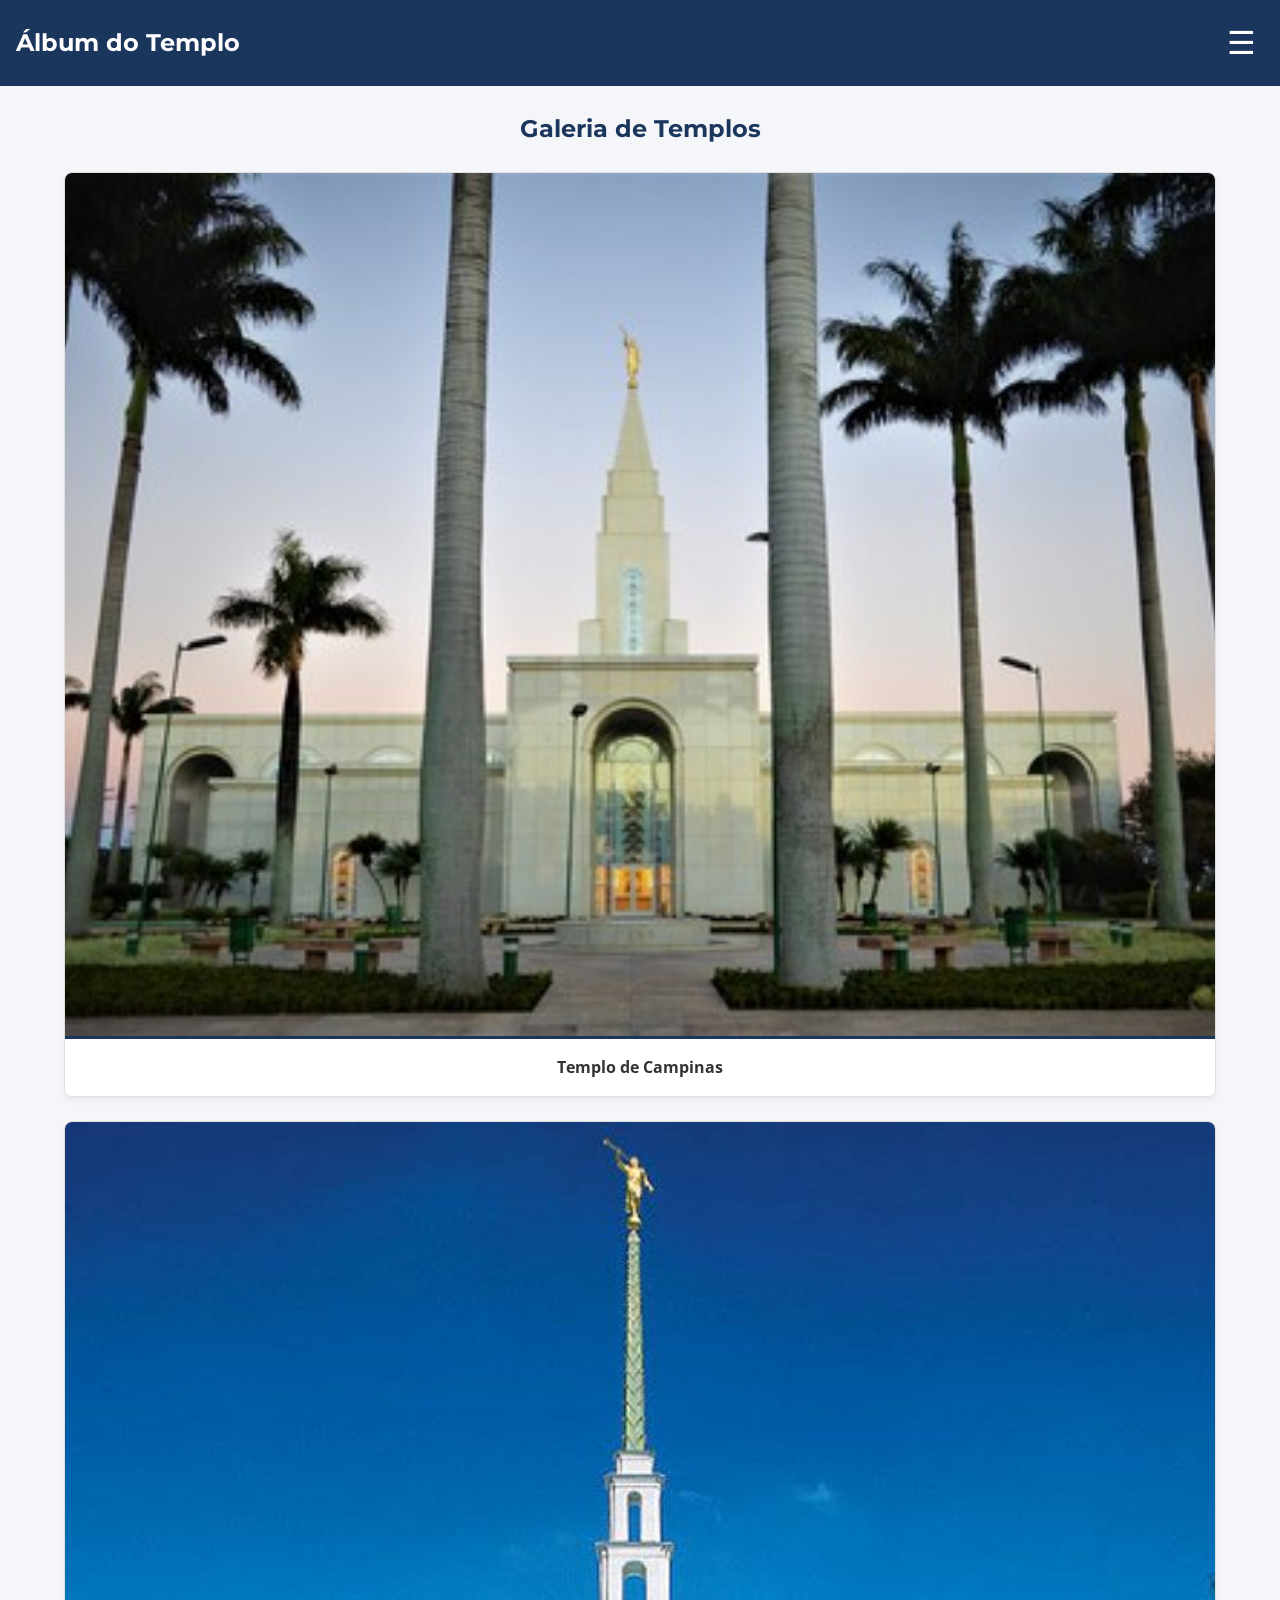
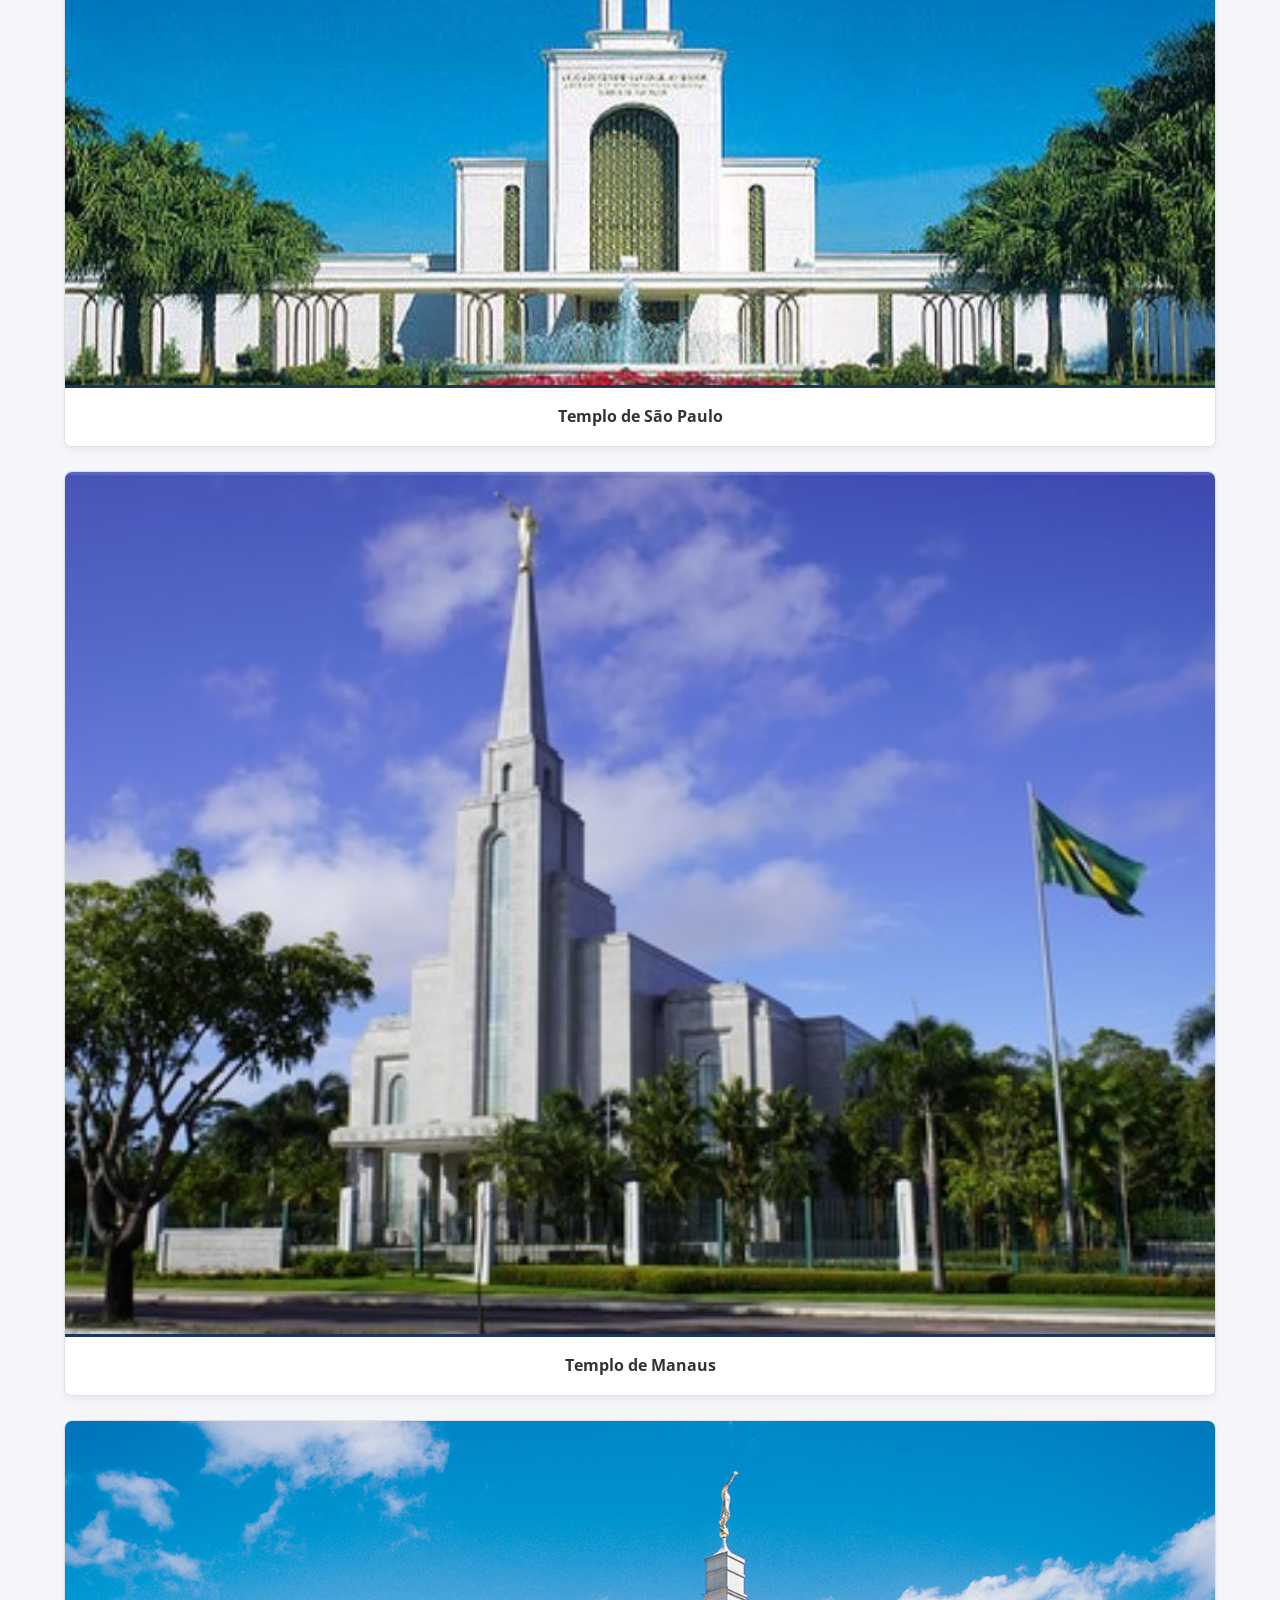
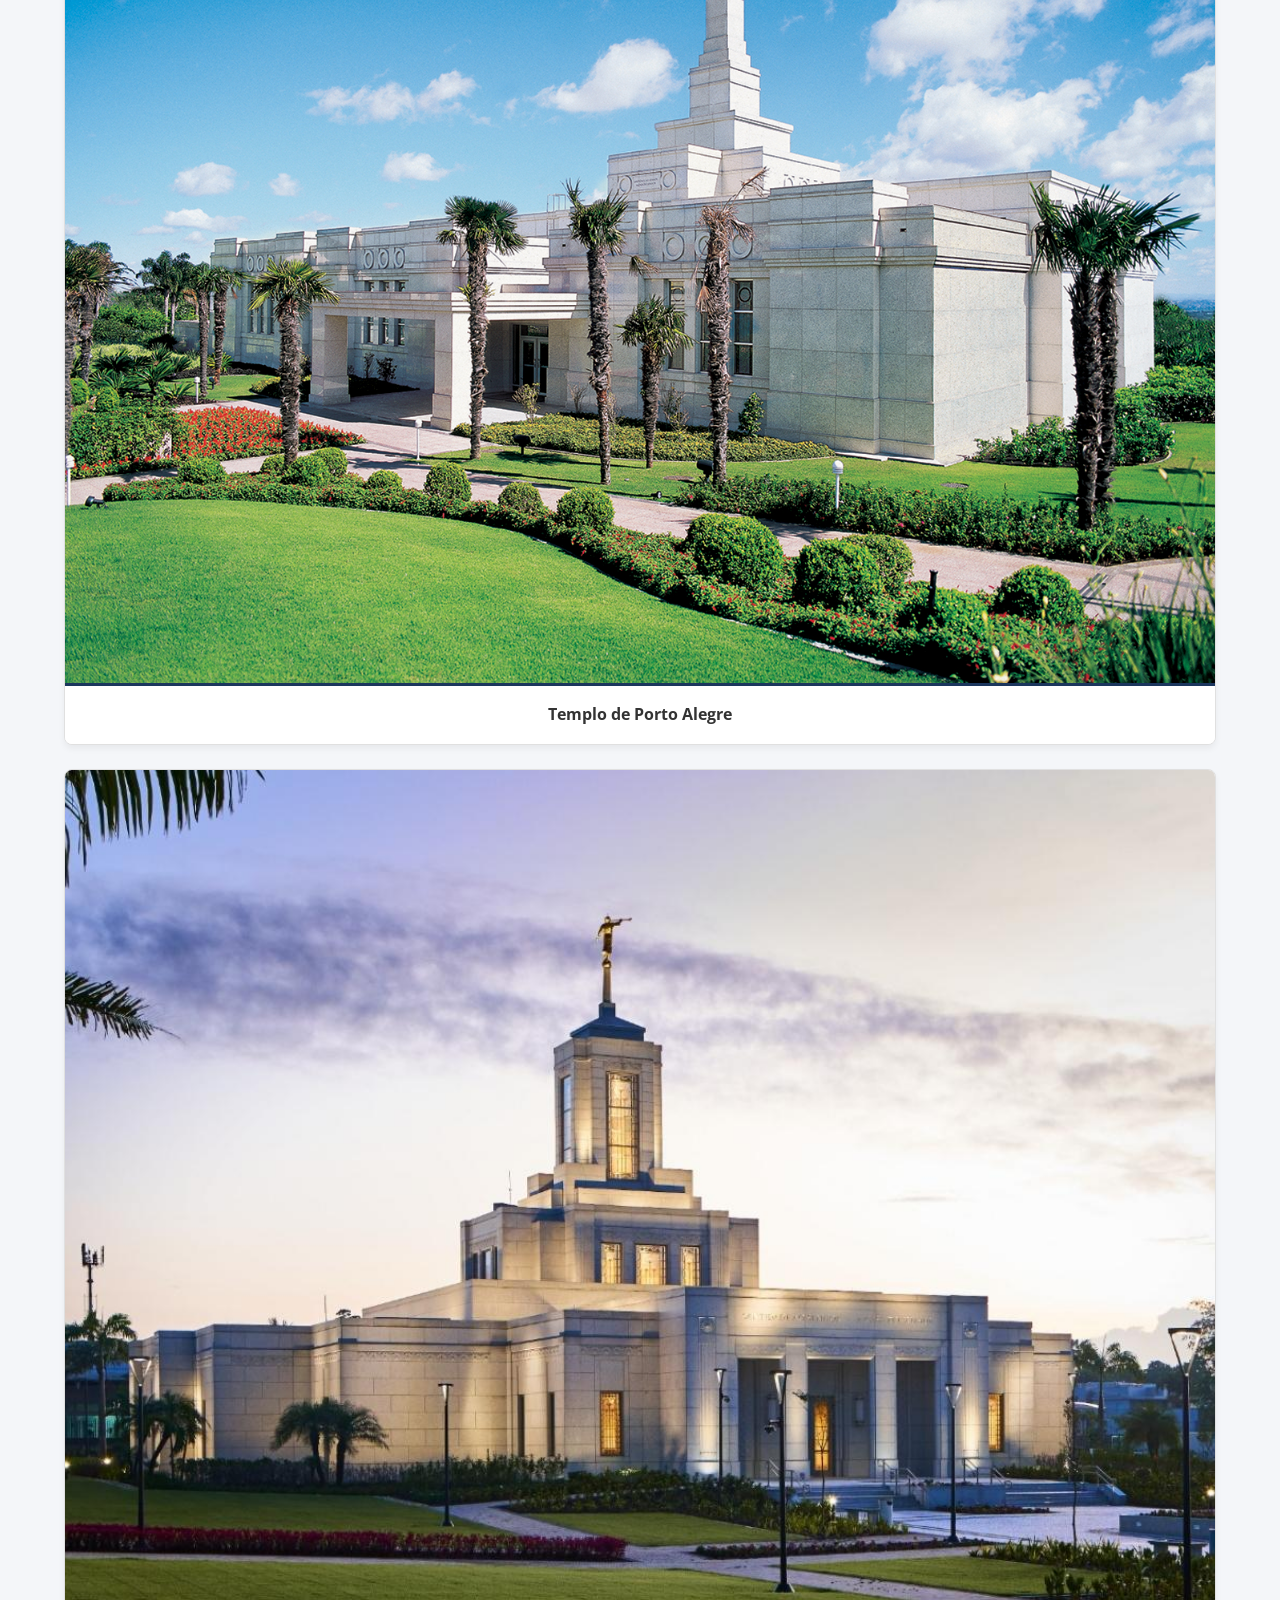
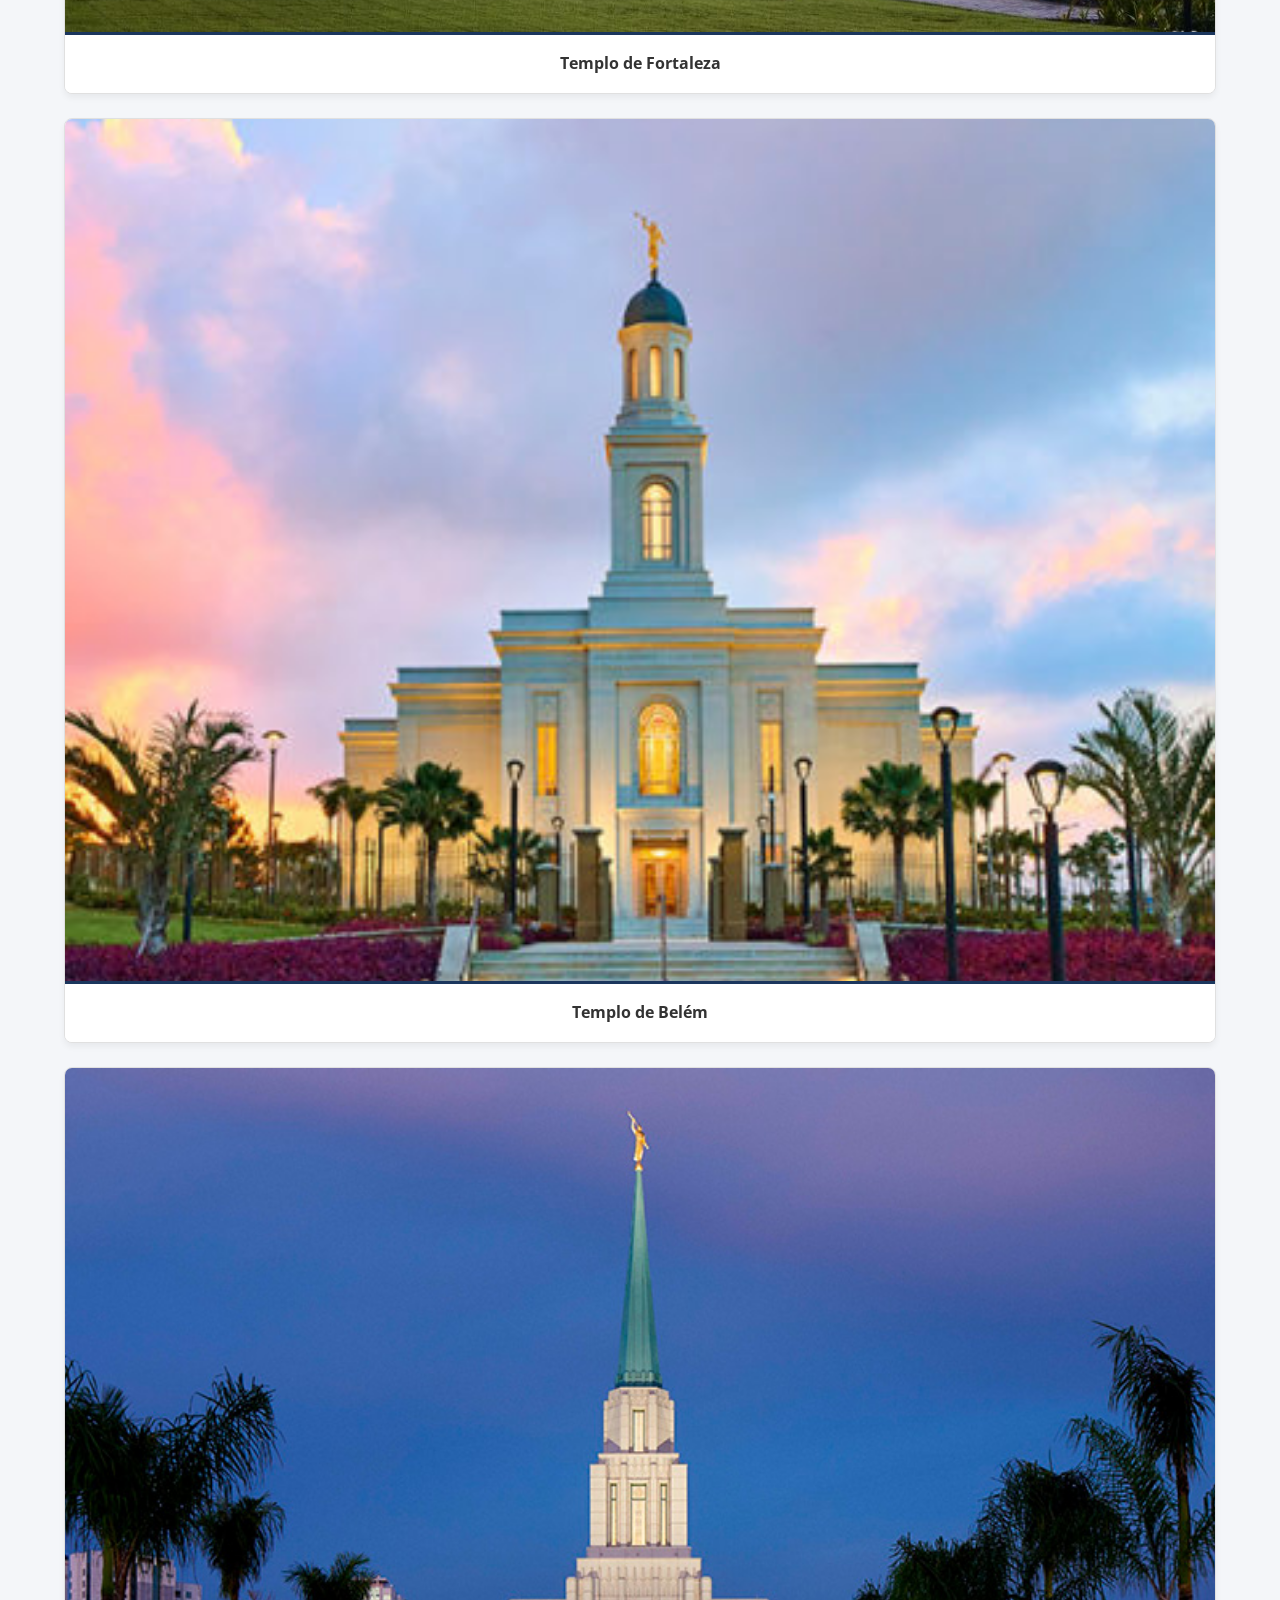
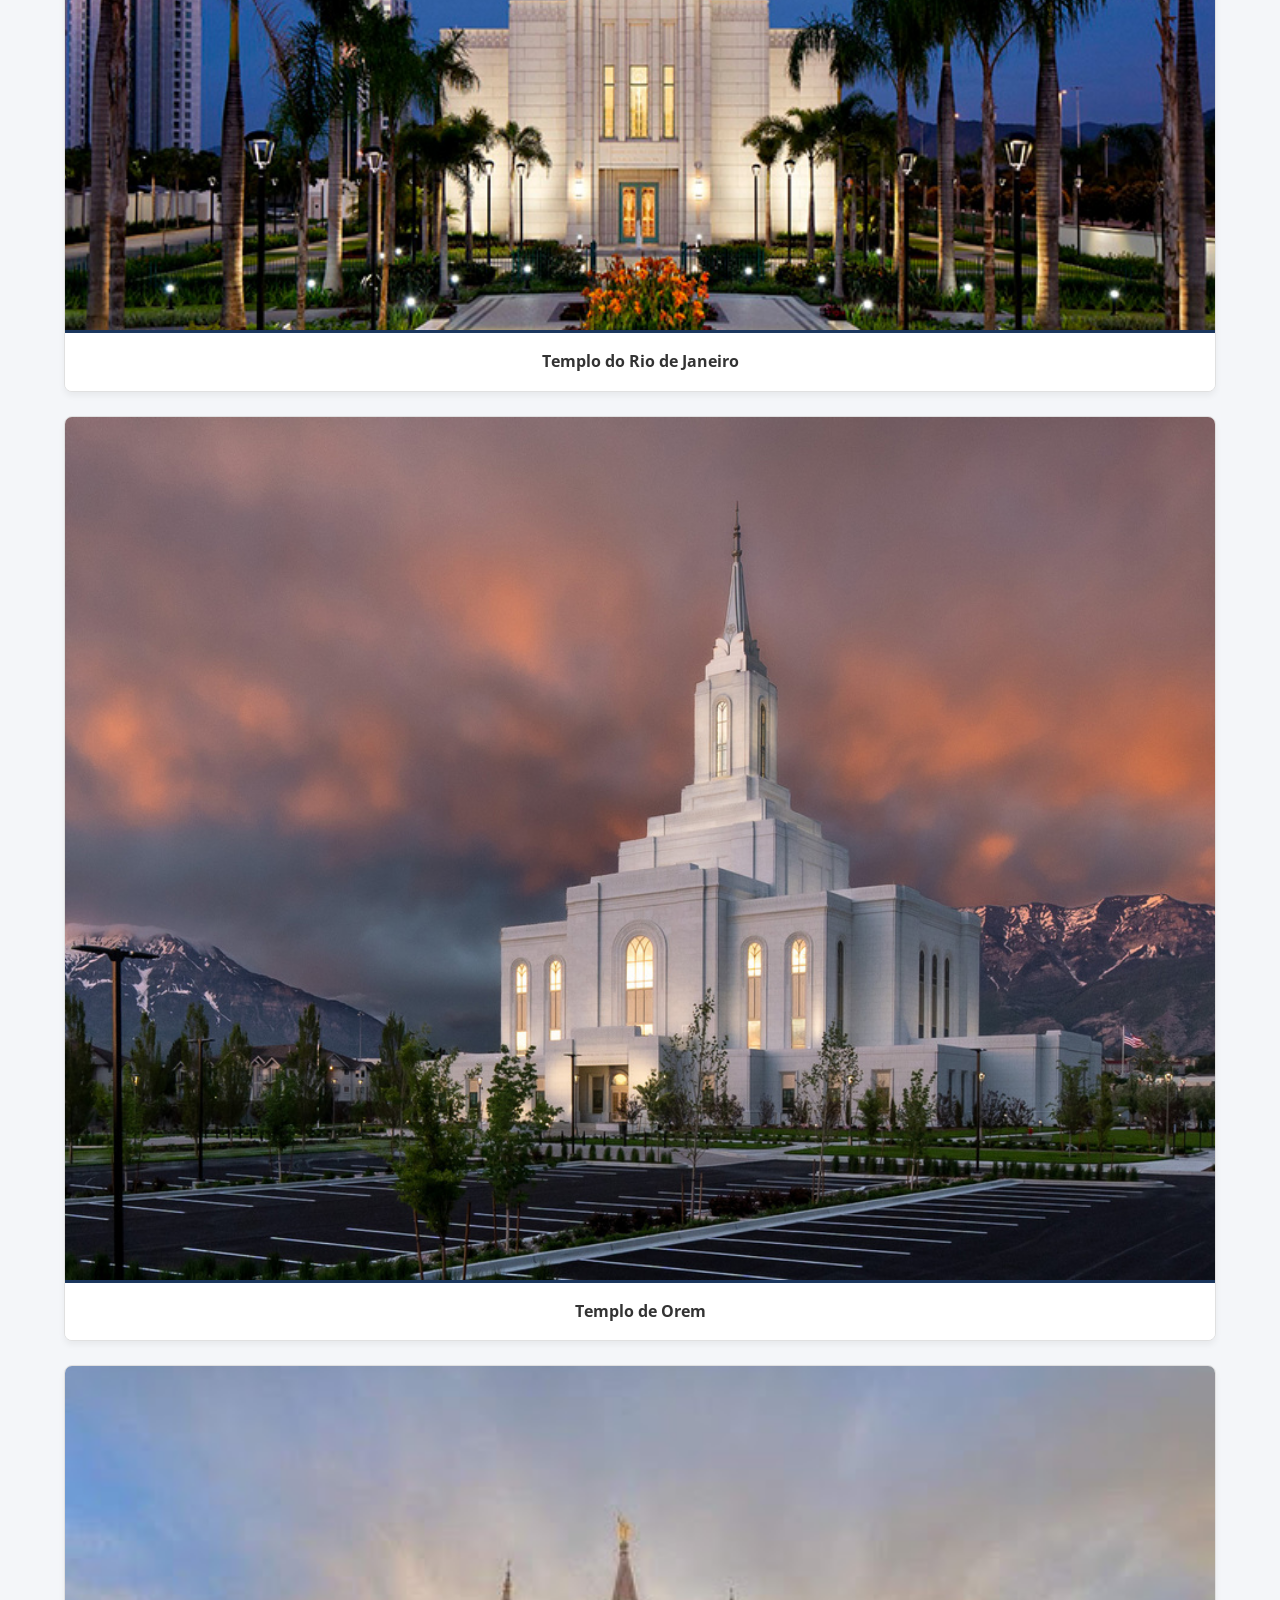
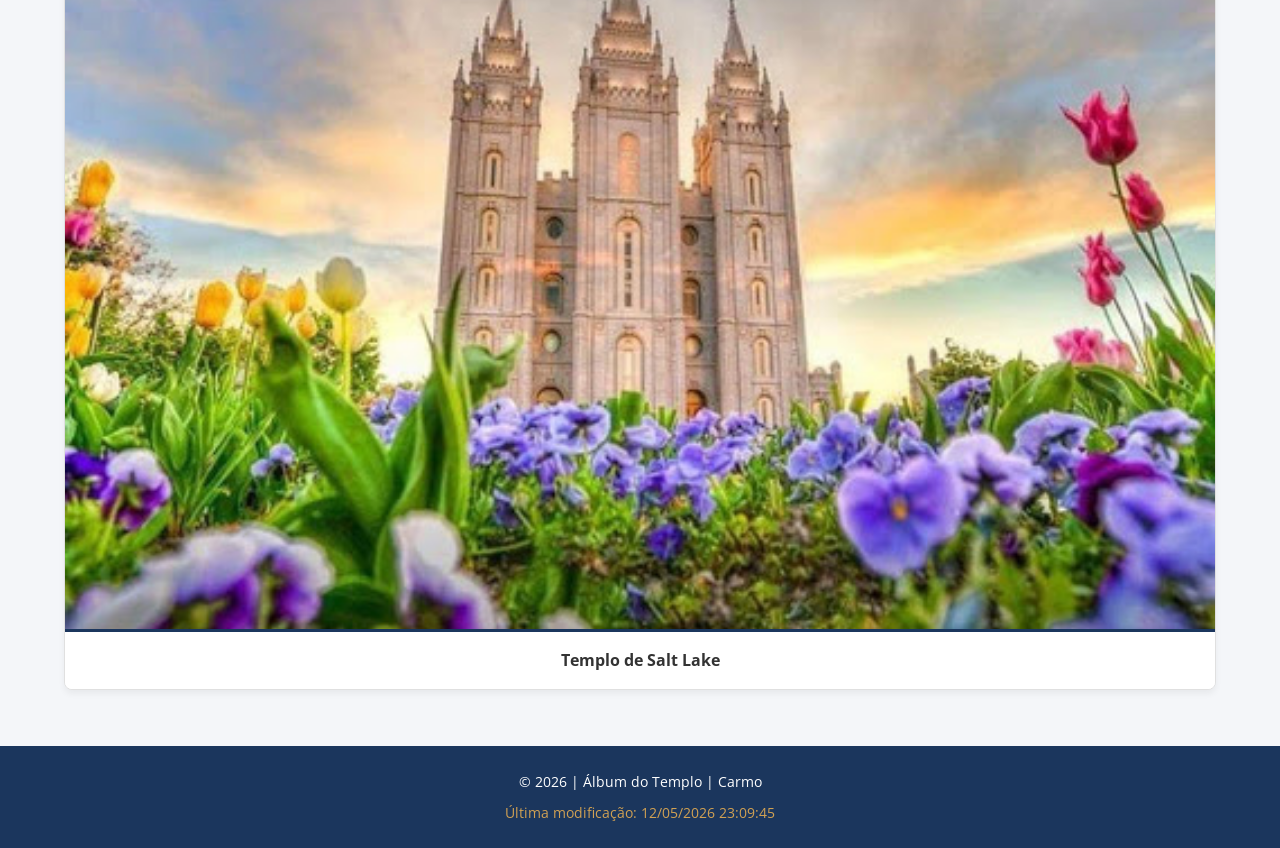
==== templos.html @ 514f8c5d "album_templo_atual" ====
<!DOCTYPE html>
<html lang="pt-BR">
<head>
    <meta charset="UTF-8">
    <meta name="viewport" content="width=device-width, initial-scale=1.0">
    <title>Álbum do Templo</title>
    <meta name="description" content="Álbum de fotos de templos religiosos ao redor do mundo para a disciplina WDD 131.">
    <link rel="preconnect" href="https://fonts.googleapis.com">
    <link rel="preconnect" href="https://fonts.gstatic.com" crossorigin>
    <link href="https://fonts.googleapis.com/css2?family=Montserrat:wght@400;600&family=Open+Sans&display=swap" rel="stylesheet">
    <link rel="stylesheet" href="estilos/templos.css">
    <link rel="stylesheet" href="estilos/templos-grandes.css" media="min-width: 768px">
    <script src="scripts/templos.js" defer></script>
</head>
<body>
    <header>
        <div class="header-container">
            <h1>Álbum do Templo</h1>
            <button id="menu-button" aria-label="Abrir menu de navegação">☰</button>
        </div>
        <nav>
            <ul id="nav-menu">
                <li><a href="#" class="active">Página Inicial</a></li>
                <li><a href="#">Antigo</a></li>
                <li><a href="#">Novo</a></li>
                <li><a href="#">Grande</a></li>
                <li><a href="#">Pequeno</a></li>
            </ul>
        </nav>
    </header>

    <main>
        <h2>Galeria de Templos</h2>
        <div class="gallery-grid">
            <figure>
                <img src="imagens/templo1.jpg" alt="Templo de Campinas com palmeiras ao redor e céu claro" width="400" height="300" loading="lazy">
                <figcaption>Templo de Campinas</figcaption>
            </figure>
            <figure>
                <img src="imagens/templo2.jpg" alt="Fachada frontal do Templo de São Paulo sob céu azul" width="400" height="300" loading="lazy">
                <figcaption>Templo de São Paulo</figcaption>
            </figure>
            <figure>
                <img src="imagens/templo3.jpg" alt="Templo de Manaus com bandeira do Brasil hasteada na lateral" width="400" height="300" loading="lazy">
                <figcaption>Templo de Manaus</figcaption>
            </figure>
            <figure>
                <img src="imagens/templo4.jpg" alt="Templo de Porto Alegre cercado por gramados verdes e flores" width="400" height="300" loading="lazy">
                <figcaption>Templo de Porto Alegre</figcaption>
            </figure>
            <figure>
                <img src="imagens/templo5.jpg" alt="Templo de Fortaleza iluminado ao anoitecer com jardins e gramado frontal" width="400" height="300" loading="lazy">
                <figcaption>Templo de Fortaleza</figcaption>
            </figure>
            <figure>
                <img src="imagens/templo6.jpg" alt="Templo de Belém com escadarias e flores roxas no jardim" width="400" height="300" loading="lazy">
                <figcaption>Templo de Belém</figcaption>
            </figure>
            <figure>
                <img src="imagens/templo7.jpg" alt="Templo do Rio de Janeiro entre palmeiras sob o céu noturno" width="400" height="300" loading="lazy">
                <figcaption>Templo do Rio de Janeiro</figcaption>
            </figure>
            <figure>
                <img src="imagens/templo8.jpg" alt="Templo de Orem, Utah, com as montanhas Wasatch ao fundo durante o pôr do sol" width="400" height="300" loading="lazy">
                <figcaption>Templo de Orem</figcaption>
            </figure>
            <figure>
                <img src="imagens/templo9.jpg" alt="Templo de Salt Lake visto por trás de um canteiro de flores coloridas" width="400" height="300" loading="lazy">
                <figcaption>Templo de Salt Lake</figcaption>
            </figure>
        </div>
    </main>

    <footer>
        <p>&copy; <span id="currentyear"></span> | Álbum do Templo | Carmo</p>
        <p class="last-modified">Última modificação: <span id="lastModified"></span></p>
    </footer>
</body>
</html>
---- estilos/templos.css ----
:root {
    --primary-color: #1b365d;
    --secondary-color: #f4f6f9;
    --accent-color: #d1a153;
    --text-color: #333333;
    --white: #ffffff;
}

* {
    margin: 0;
    padding: 0;
    box-sizing: border-box;
}

body {
    font-family: 'Open Sans', sans-serif;
    color: var(--text-color);
    background-color: var(--secondary-color);
    line-height: 1.6;
}

header {
    background-color: var(--primary-color);
    color: var(--white);
    padding: 1rem;
}

.header-container {
    display: flex;
    justify-content: space-between;
    align-items: center;
}

h1 {
    font-family: 'Montserrat', sans-serif;
    font-size: 1.5rem;
}

#menu-button {
    background: none;
    border: none;
    color: var(--white);
    font-size: 2rem;
    cursor: pointer;
    padding: 0.5rem;
}

nav ul {
    list-style: none;
    display: none;
    flex-direction: column;
    width: 100%;
    margin-top: 1rem;
}

nav ul.show {
    display: flex;
}

nav a {
    display: block;
    color: var(--white);
    text-decoration: none;
    padding: 0.8rem 1rem;
    font-family: 'Montserrat', sans-serif;
    font-weight: 600;
    transition: all 0.3s ease;
}

nav a:hover, nav a.active {
    background-color: var(--accent-color);
    color: var(--primary-color);
}

main {
    max-width: 1200px;
    margin: 0 auto;
    padding: 1.5rem;
}

main h2 {
    font-family: 'Montserrat', sans-serif;
    margin-bottom: 1.5rem;
    text-align: center;
    color: var(--primary-color);
}

.gallery-grid {
    display: grid;
    grid-template-columns: 1fr;
    gap: 1.5rem;
}

figure {
    background-color: var(--white);
    border: 1px solid #e0e0e0;
    border-radius: 8px;
    overflow: hidden;
    box-shadow: 0 4px 6px rgba(0,0,0,0.05);
    transition: transform 0.3s ease;
}

figure:hover {
    transform: translateY(-5px);
}

figure img {
    width: 100%;
    height: auto;
    display: block;
    aspect-ratio: 4 / 3;
    object-fit: cover;
}

figcaption {
    padding: 1rem;
    font-weight: bold;
    text-align: center;
    background-color: var(--white);
    border-top: 3px solid var(--primary-color);
}

footer {
    background-color: var(--primary-color);
    color: var(--white);
    text-align: center;
    padding: 1.5rem;
    margin-top: 2rem;
    font-size: 0.9rem;
}

.last-modified {
    color: var(--accent-color);
    margin-top: 0.5rem;
}
---- estilos/templos-grandes.css ----
#menu-button {
    display: none;
}

header {
    display: flex;
    justify-content: space-between;
    align-items: center;
    padding: 1rem 2rem;
}

.header-container {
    flex-grow: 0;
}

nav ul {
    display: flex !important;
    flex-direction: row;
    margin-top: 0;
    gap: 0.5rem;
}

nav a {
    border-radius: 4px;
    padding: 0.5rem 1rem;
}

.gallery-grid {
    grid-template-columns: repeat(auto-fit, minmax(320px, 1fr));
    gap: 2rem;
}
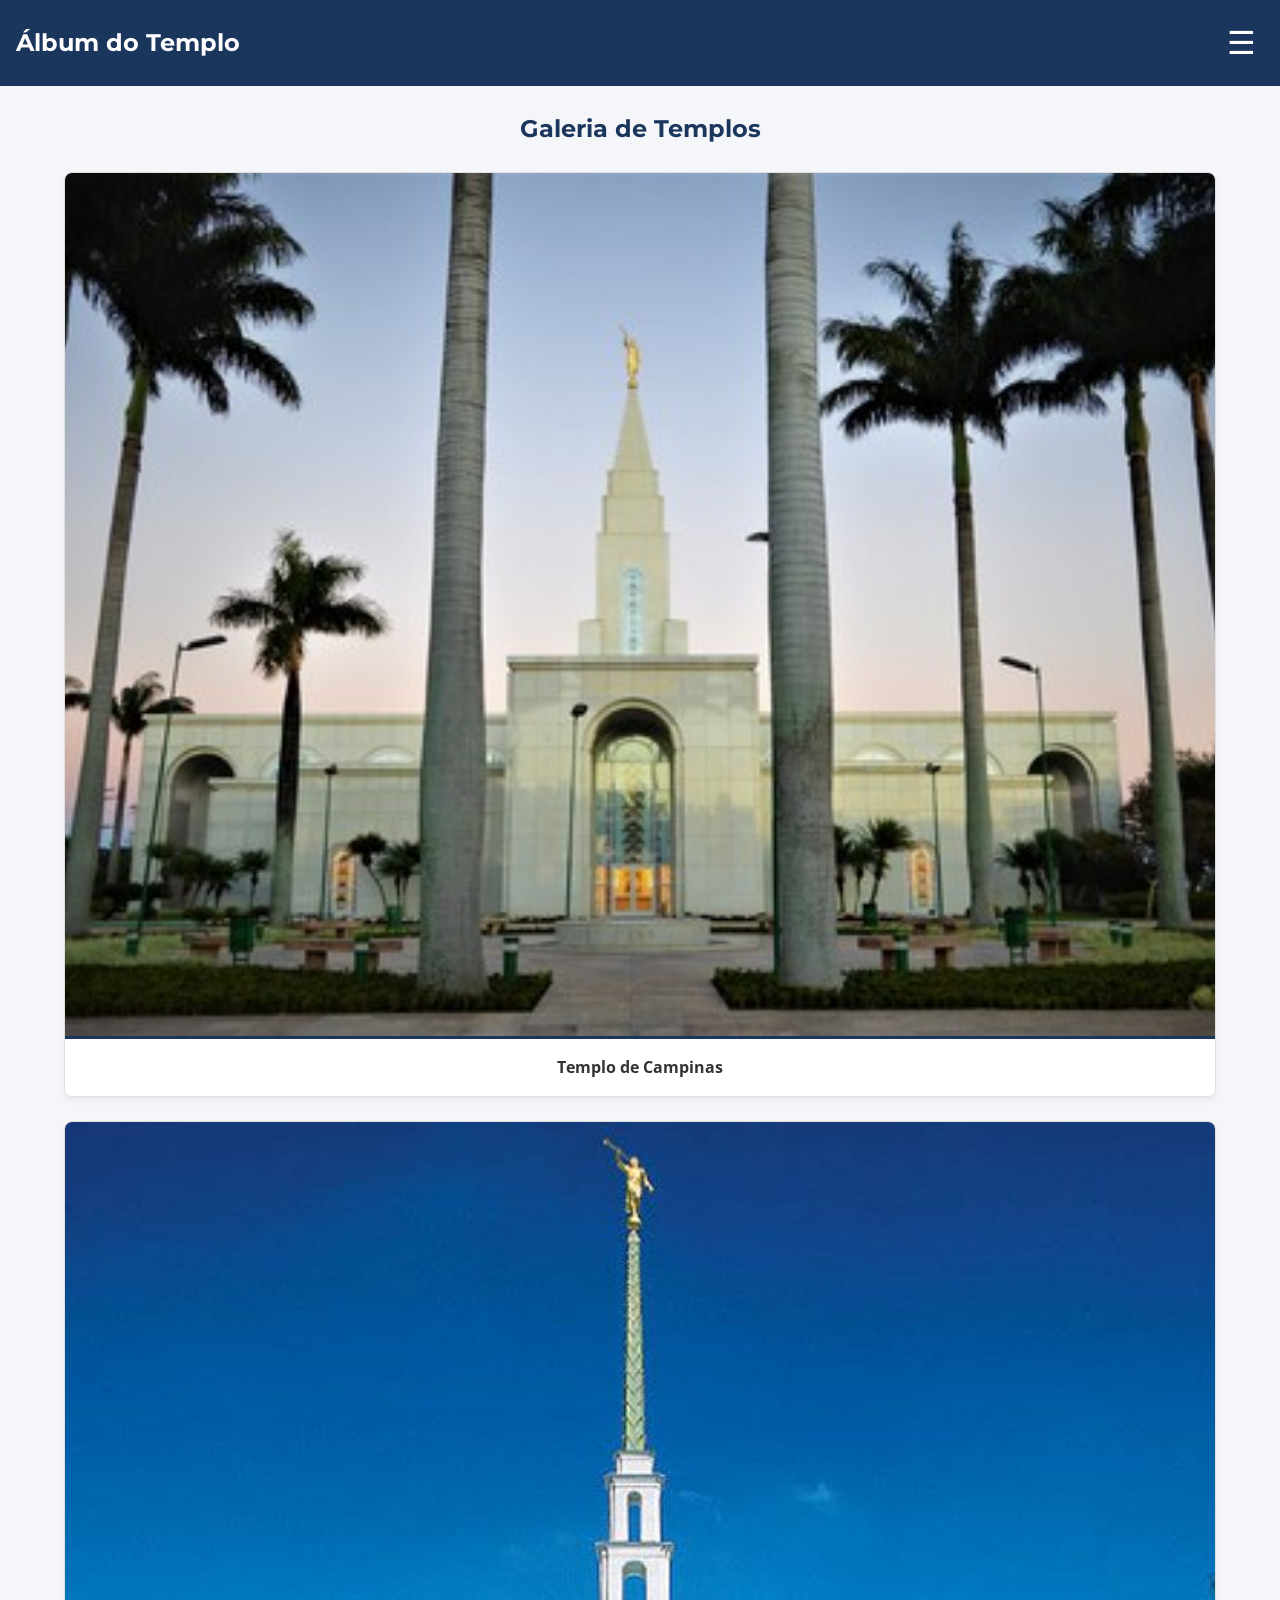
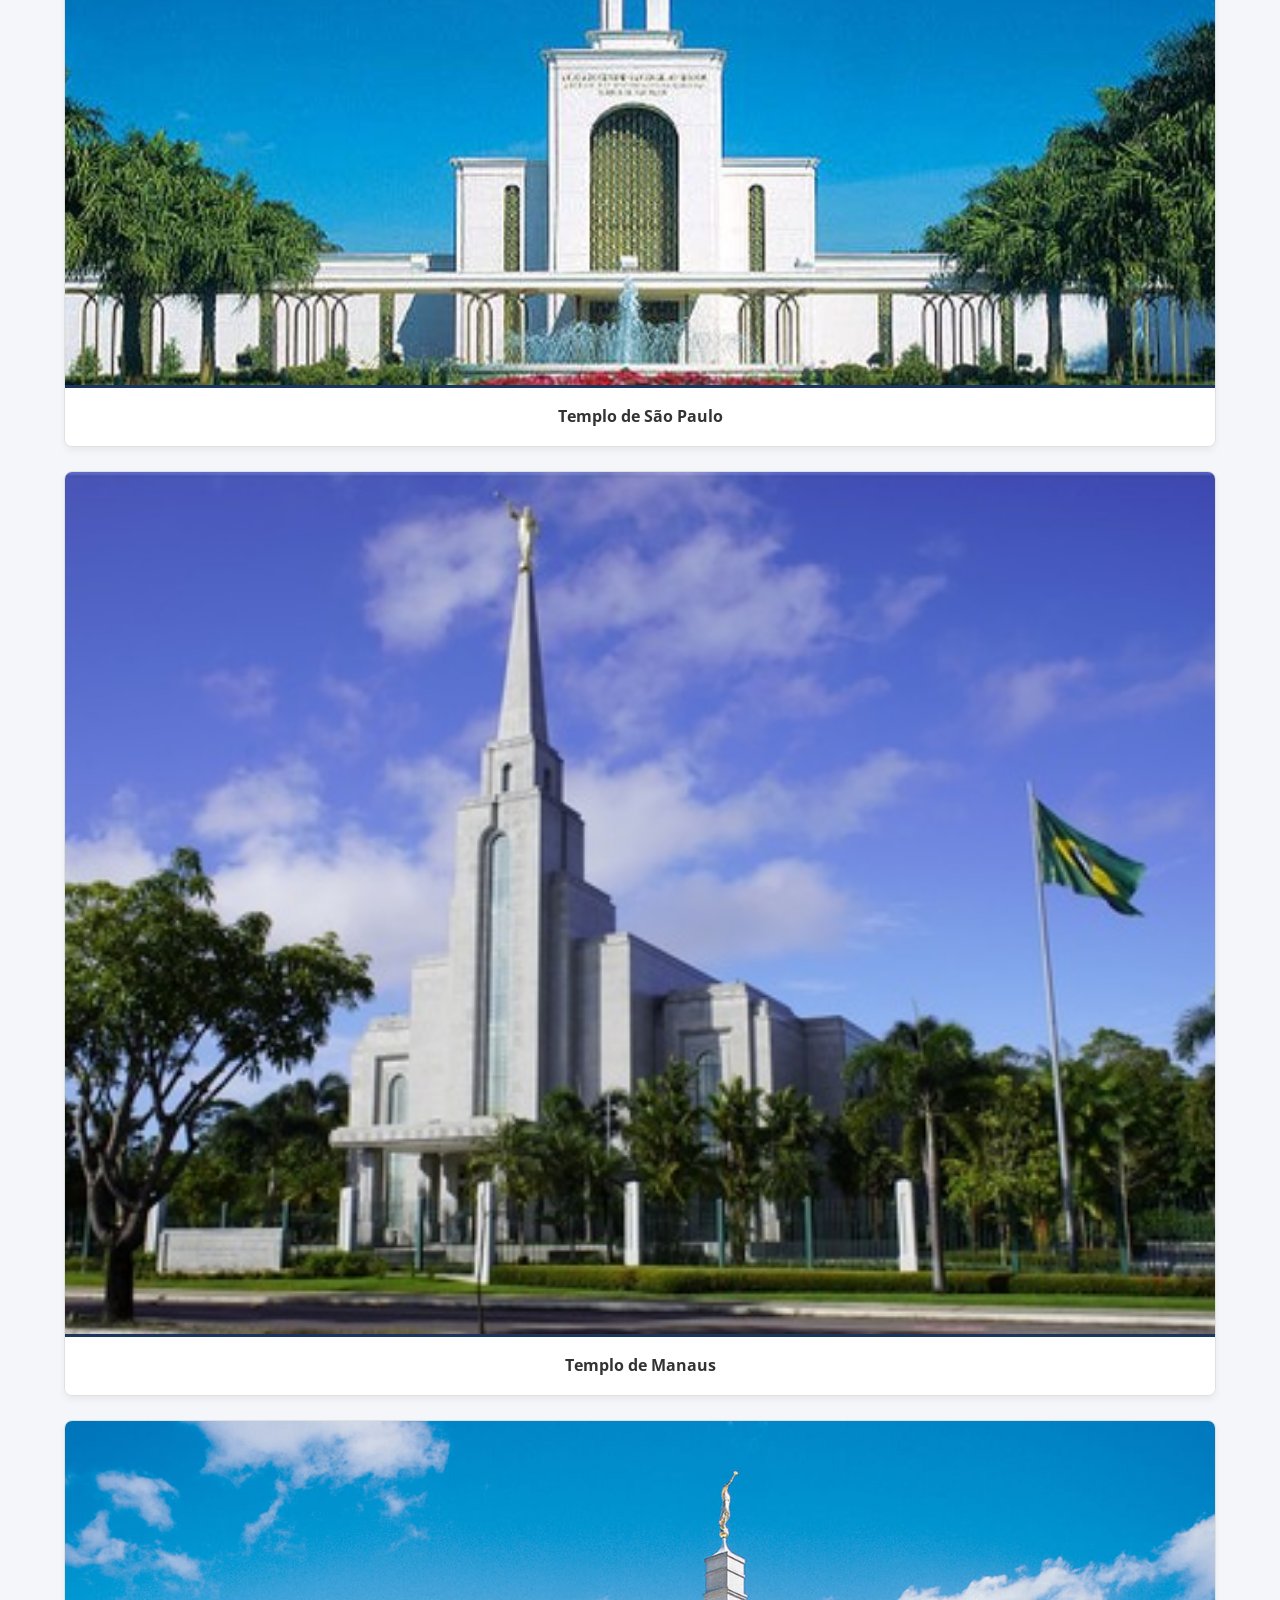
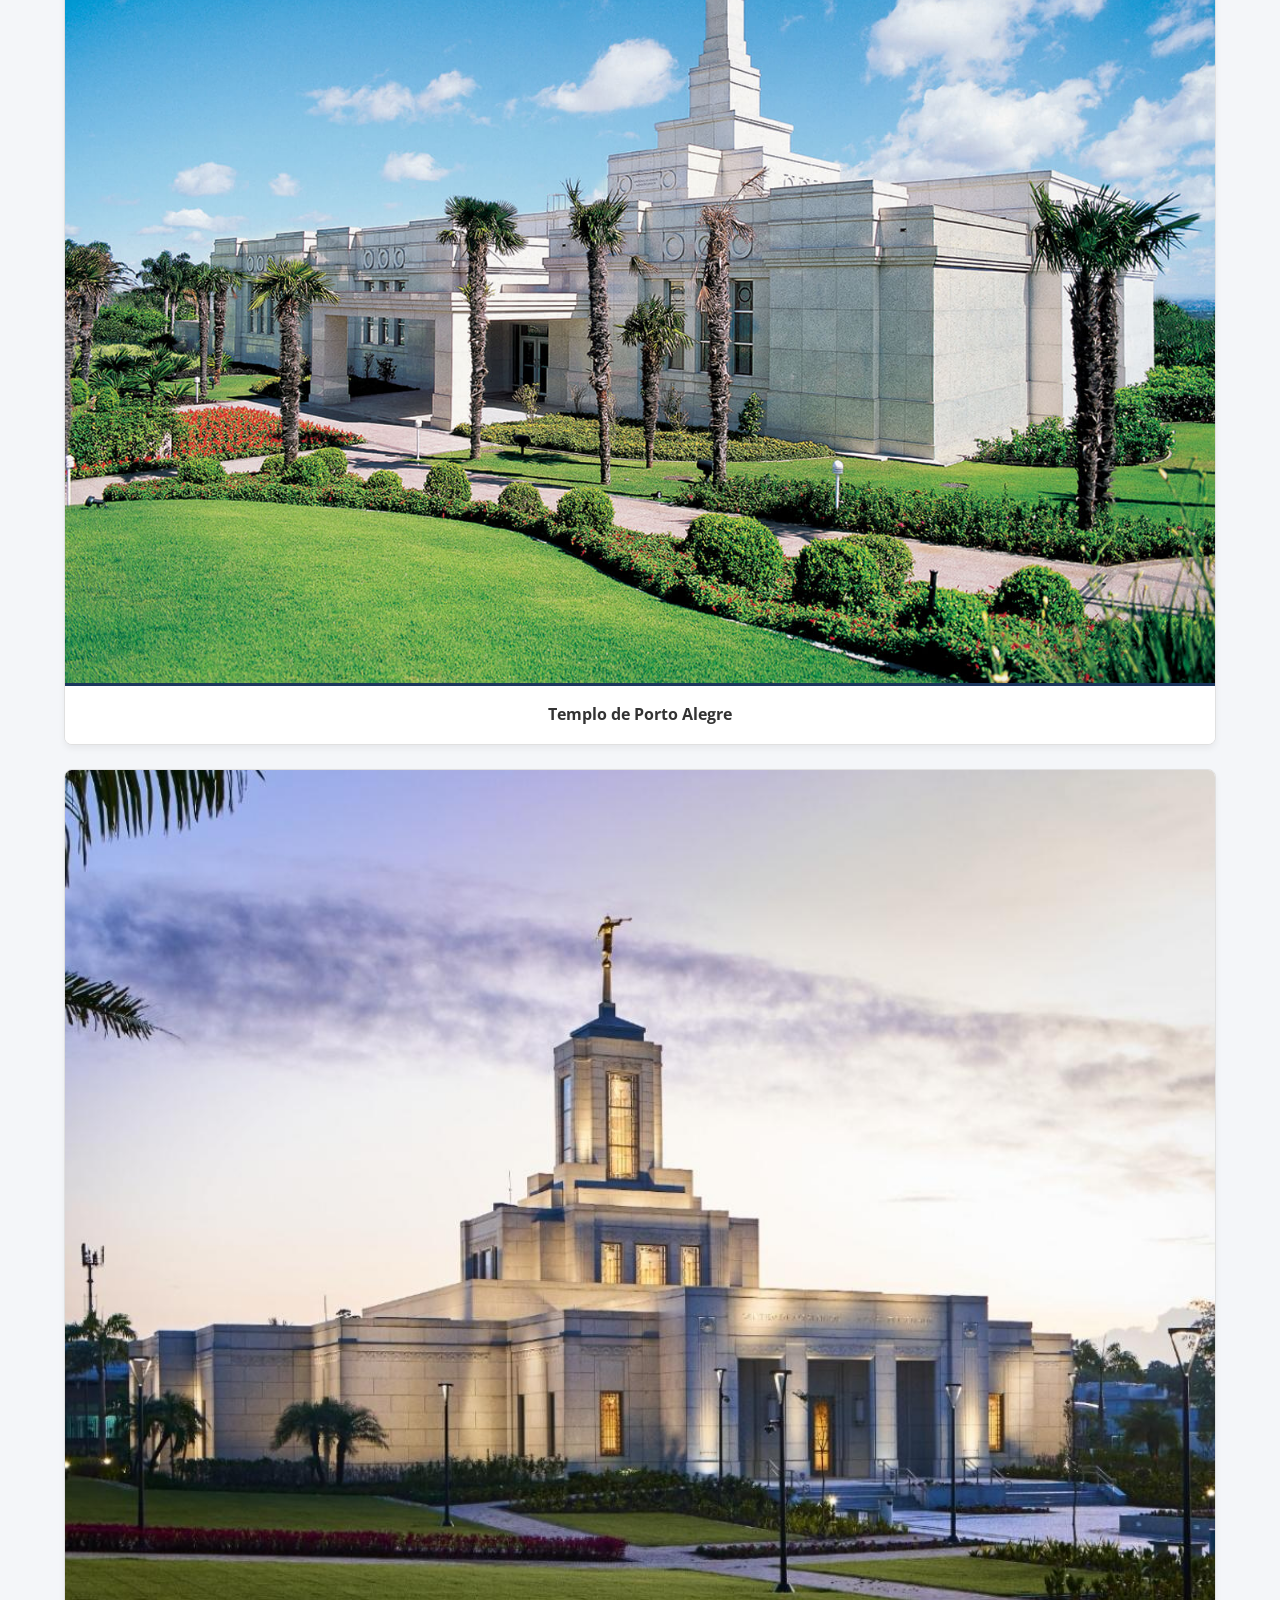
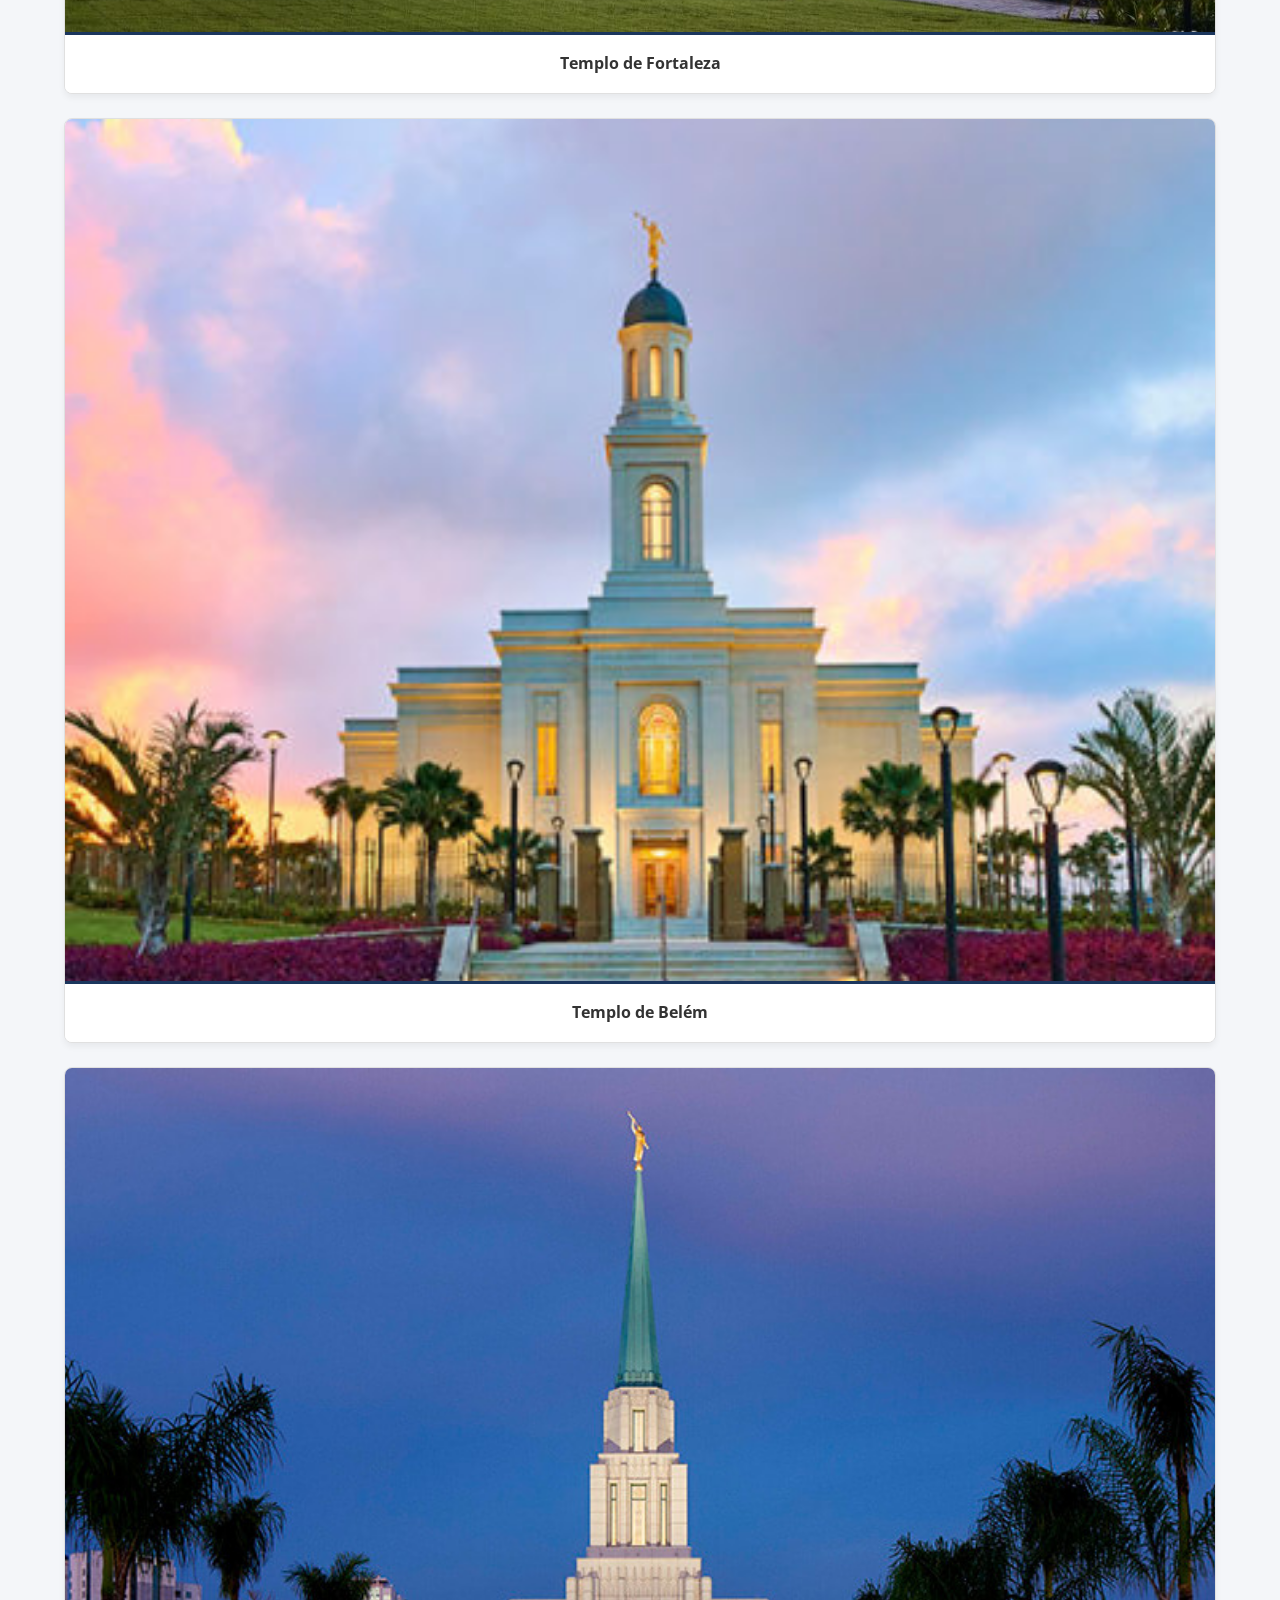
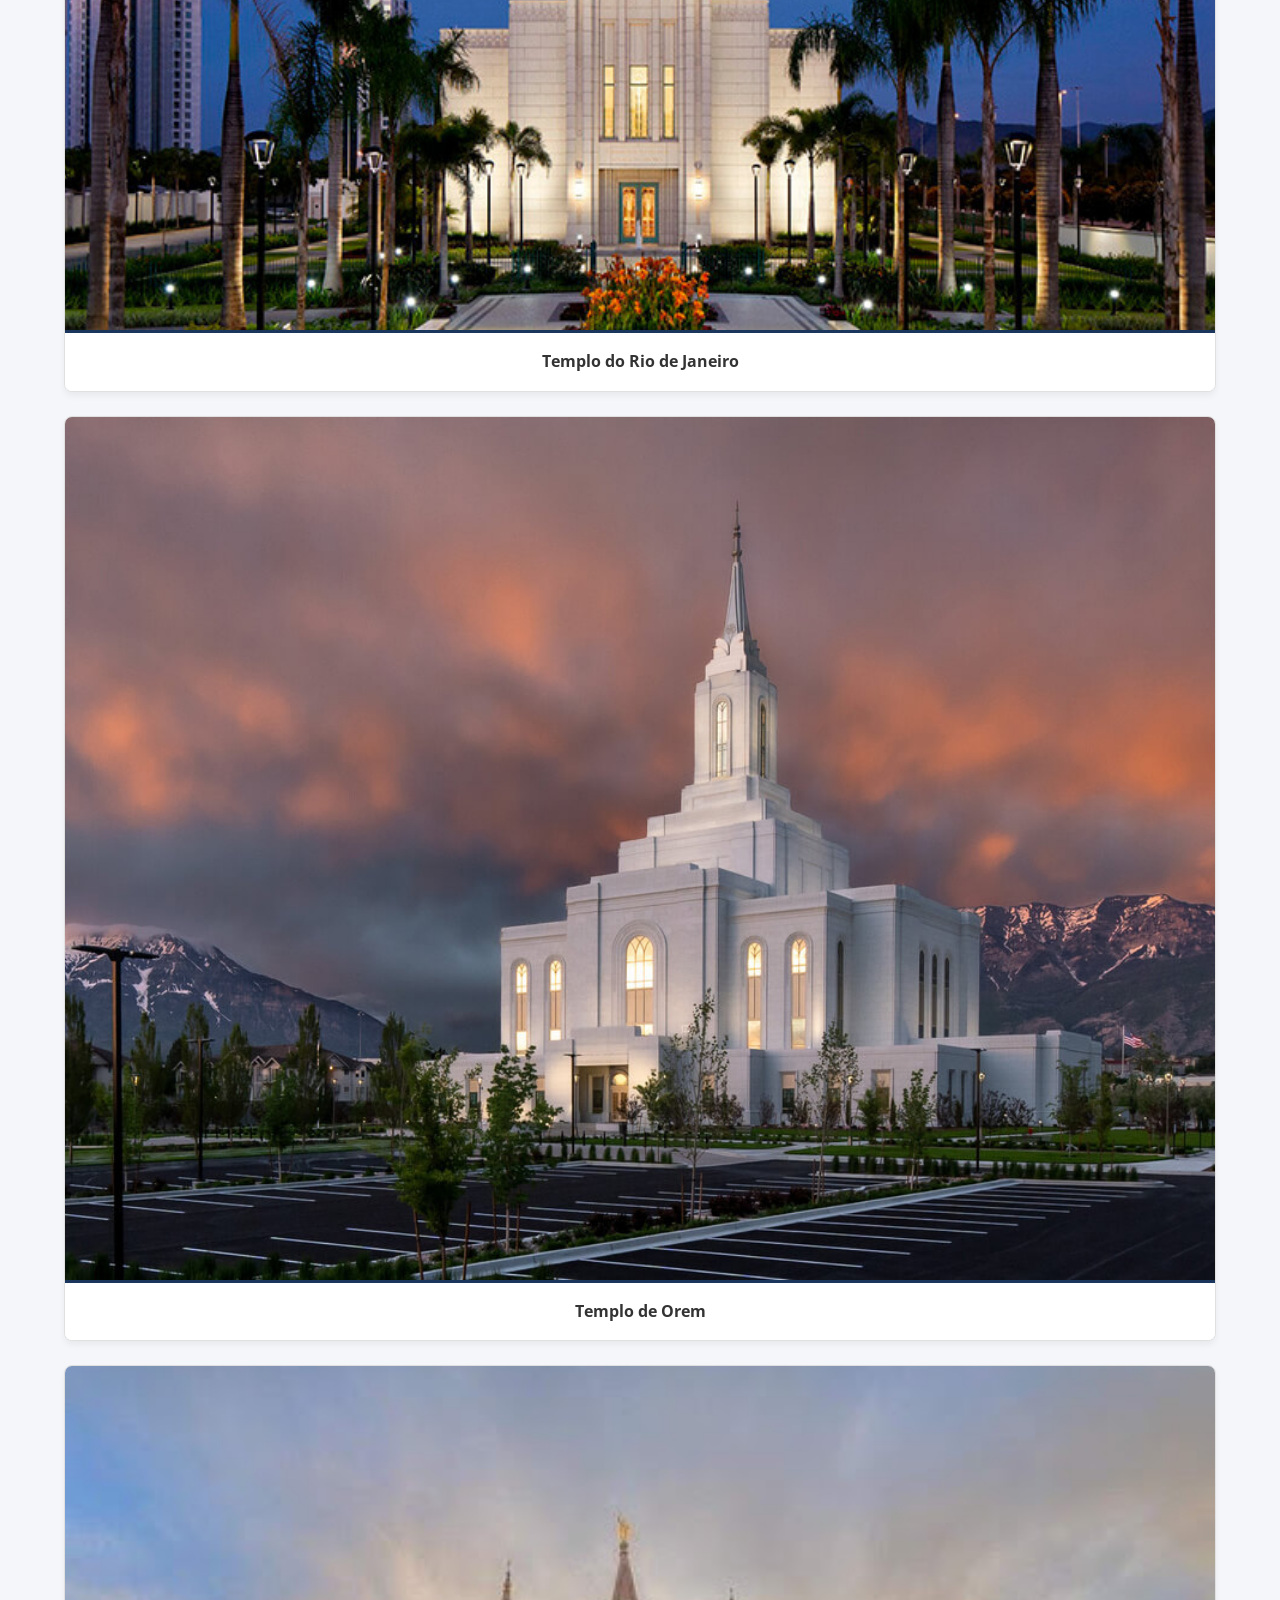
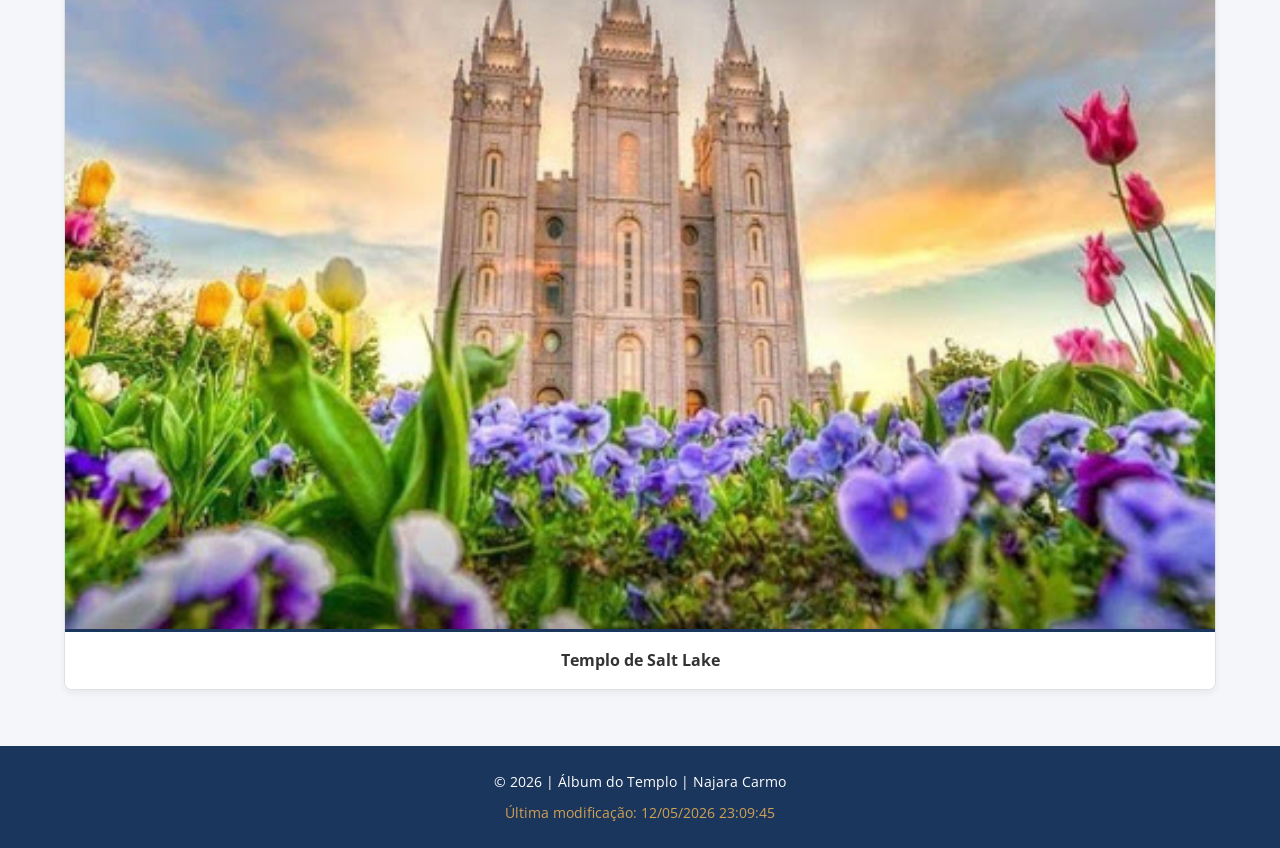
==== commit bce15a42: "Arualizado o site com novas imagens e informações sobre os templos." ====
--- a/templos.html
+++ b/templos.html
@@ -5,11 +5,12 @@
     <meta name="viewport" content="width=device-width, initial-scale=1.0">
     <title>Álbum do Templo</title>
     <meta name="description" content="Álbum de fotos de templos religiosos ao redor do mundo para a disciplina WDD 131.">
+    <meta name="author" content="Najara Carmo">
     <link rel="preconnect" href="https://fonts.googleapis.com">
     <link rel="preconnect" href="https://fonts.gstatic.com" crossorigin>
     <link href="https://fonts.googleapis.com/css2?family=Montserrat:wght@400;600&family=Open+Sans&display=swap" rel="stylesheet">
     <link rel="stylesheet" href="estilos/templos.css">
-    <link rel="stylesheet" href="estilos/templos-grandes.css" media="min-width: 768px">
+    <link rel="stylesheet" href="estilos/templos-grande.css" media="min-width: 768px">
     <script src="scripts/templos.js" defer></script>
 </head>
 <body>
@@ -20,11 +21,11 @@
         </div>
         <nav>
             <ul id="nav-menu">
-                <li><a href="#" class="active">Página Inicial</a></li>
-                <li><a href="#">Antigo</a></li>
-                <li><a href="#">Novo</a></li>
-                <li><a href="#">Grande</a></li>
-                <li><a href="#">Pequeno</a></li>
+                <li><a href="#" class="active">Home</a></li>
+                <li><a href="#">Old</a></li>
+                <li><a href="#">New</a></li>
+                <li><a href="#">Large</a></li>
+                <li><a href="#">Small</a></li>
             </ul>
         </nav>
     </header>
@@ -72,7 +73,7 @@
     </main>
 
     <footer>
-        <p>&copy; <span id="currentyear"></span> | Álbum do Templo | Carmo</p>
+        <p>&copy; <span id="currentyear"></span> | Álbum do Templo | Najara Carmo</p>
         <p class="last-modified">Última modificação: <span id="lastModified"></span></p>
     </footer>
 </body>
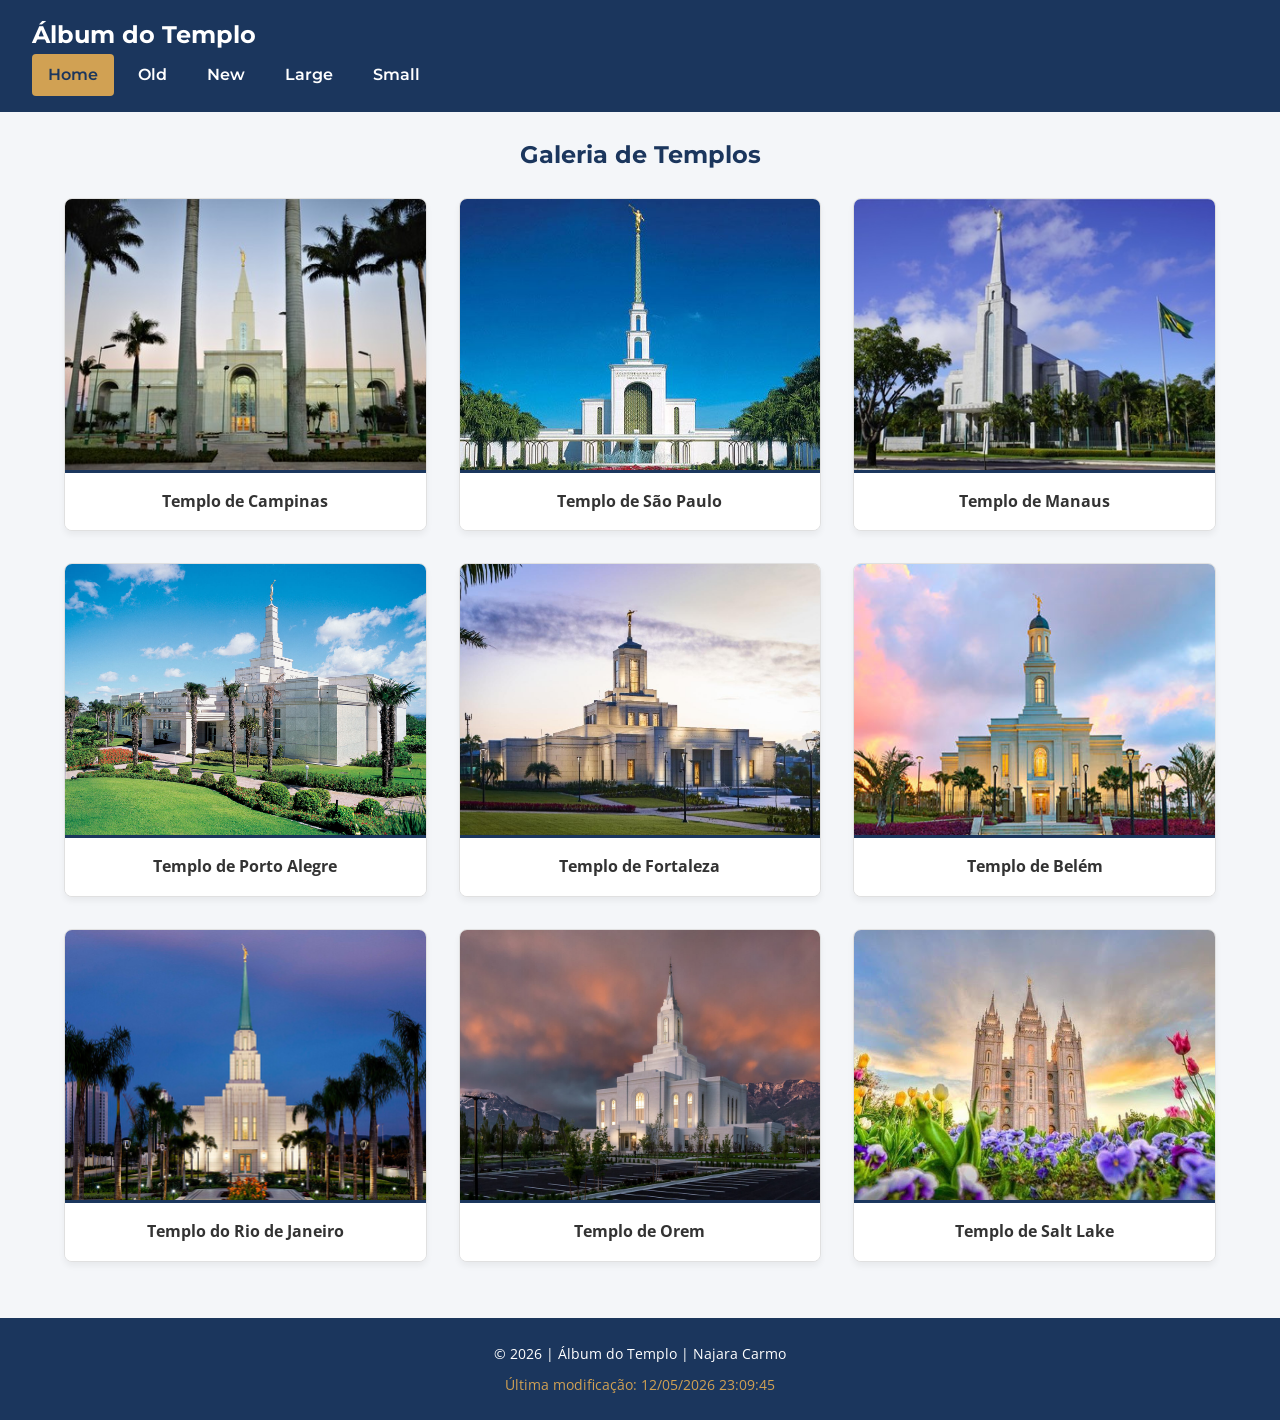
==== commit 0dcc1db8: "Album_templo" ====
--- a/templos.html
+++ b/templos.html
@@ -10,7 +10,6 @@
     <link rel="preconnect" href="https://fonts.gstatic.com" crossorigin>
     <link href="https://fonts.googleapis.com/css2?family=Montserrat:wght@400;600&family=Open+Sans&display=swap" rel="stylesheet">
     <link rel="stylesheet" href="estilos/templos.css">
-    <link rel="stylesheet" href="estilos/templos-grande.css" media="min-width: 768px">
     <script src="scripts/templos.js" defer></script>
 </head>
 <body>
--- a/estilos/templos.css
+++ b/estilos/templos.css
@@ -132,4 +132,31 @@
 .last-modified {
     color: var(--accent-color);
     margin-top: 0.5rem;
+}
+
+@media (min-width: 768px) {
+    #menu-button {
+        display: none;
+    }
+
+    header {
+        padding: 1rem 2rem;
+    }
+
+    nav ul {
+        display: flex;
+        flex-direction: row;
+        margin-top: 0;
+        gap: 0.5rem;
+    }
+
+    nav a {
+        border-radius: 4px;
+        padding: 0.5rem 1rem;
+    }
+
+    .gallery-grid {
+        grid-template-columns: repeat(auto-fit, minmax(320px, 1fr));
+        gap: 2rem;
+    }
 }
